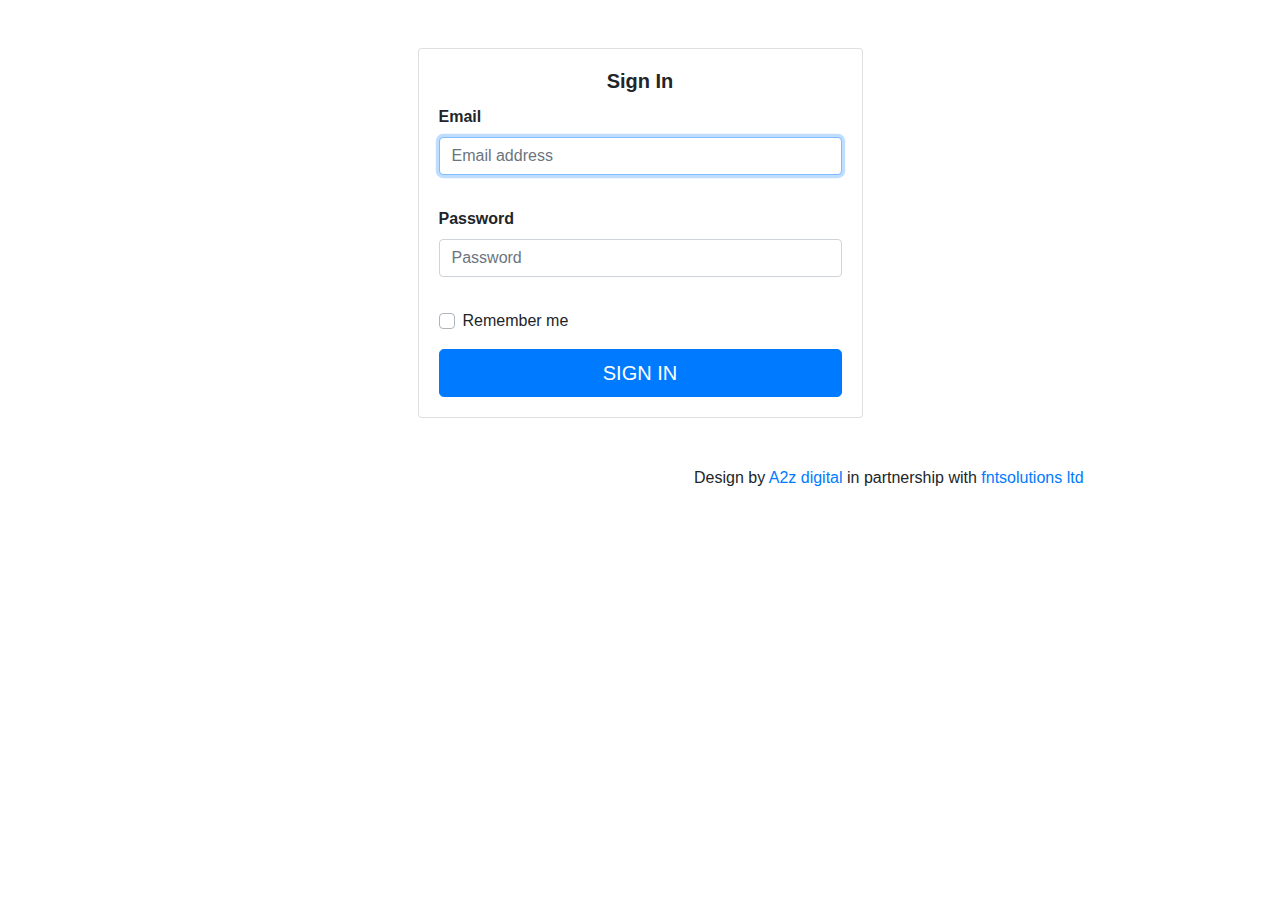
==== index.html @ 6da6d13c "Medlab project login staic page and start of admin page." ====
<!doctype html>
<html lang="en">
  <head>
    <!-- Required meta tags -->
    <meta charset="utf-8">
    <meta name="viewport" content="width=device-width, initial-scale=1, shrink-to-fit=no">

    <!-- Bootstrap CSS -->
    <link rel="stylesheet" href="https://stackpath.bootstrapcdn.com/bootstrap/4.3.1/css/bootstrap.min.css" integrity="sha384-ggOyR0iXCbMQv3Xipma34MD+dH/1fQ784/j6cY/iJTQUOhcWr7x9JvoRxT2MZw1T" crossorigin="anonymous">

    <title>Medical Lab</title>
  </head>
<body>
	<div class="container">
		<div class="row">
			<div class="col-sm-9 col-md-7 col-lg-5 mx-auto">
				<div class="card card-signin my-5">
					<div class="card-body">
						<h5 style= "font-weight: bolder;" class="card-title text-center">Sign In</h5>
						<form class="form-signin">
							<div class="form-label-group"> 
								<label style= "font-weight: bolder;"for="inputEmail">Email </label> 
								<input style="margin-bottom: 2rem; "type="email" id="inputEmail" class="form-control" placeholder="Email address" required autofocus> 
							</div>
							<div class="form-label-group"> 
								<label style= "font-weight: bolder;" for="inputPassword">Password</label> 
								<input style="margin-bottom: 2rem; " type="password" id="inputPassword" class="form-control" placeholder="Password" required> 
							</div>
							<div class="custom-control custom-checkbox mb-3"> 
								<input style="margin-bottom: 2rem; " type="checkbox" class="custom-control-input" id="customCheck1"> 
								<label class="custom-control-label" for="customCheck1">Remember me</label> 
							</div> 
							<button class="btn btn-lg btn-primary btn-block text-uppercase" type="submit">
								<a href= "admin.html" style="color:white;">Sign in</a>
							</button>
						</form>
						
					</div>
				</div>
			</div>
		</div>
		<div class='container'>
			<div style= "margin-left: 55%;"class='pull-right'>
			Design by
			<a href='http://a2zdigital.org'>
			A2z digital
			</a>
				in partnership with
			<a href="mailto:fabrice.ntwari@fntsolutions.co.uk">
				fntsolutions ltd
			</a>
		</div>
	</div>
</body>
</html>
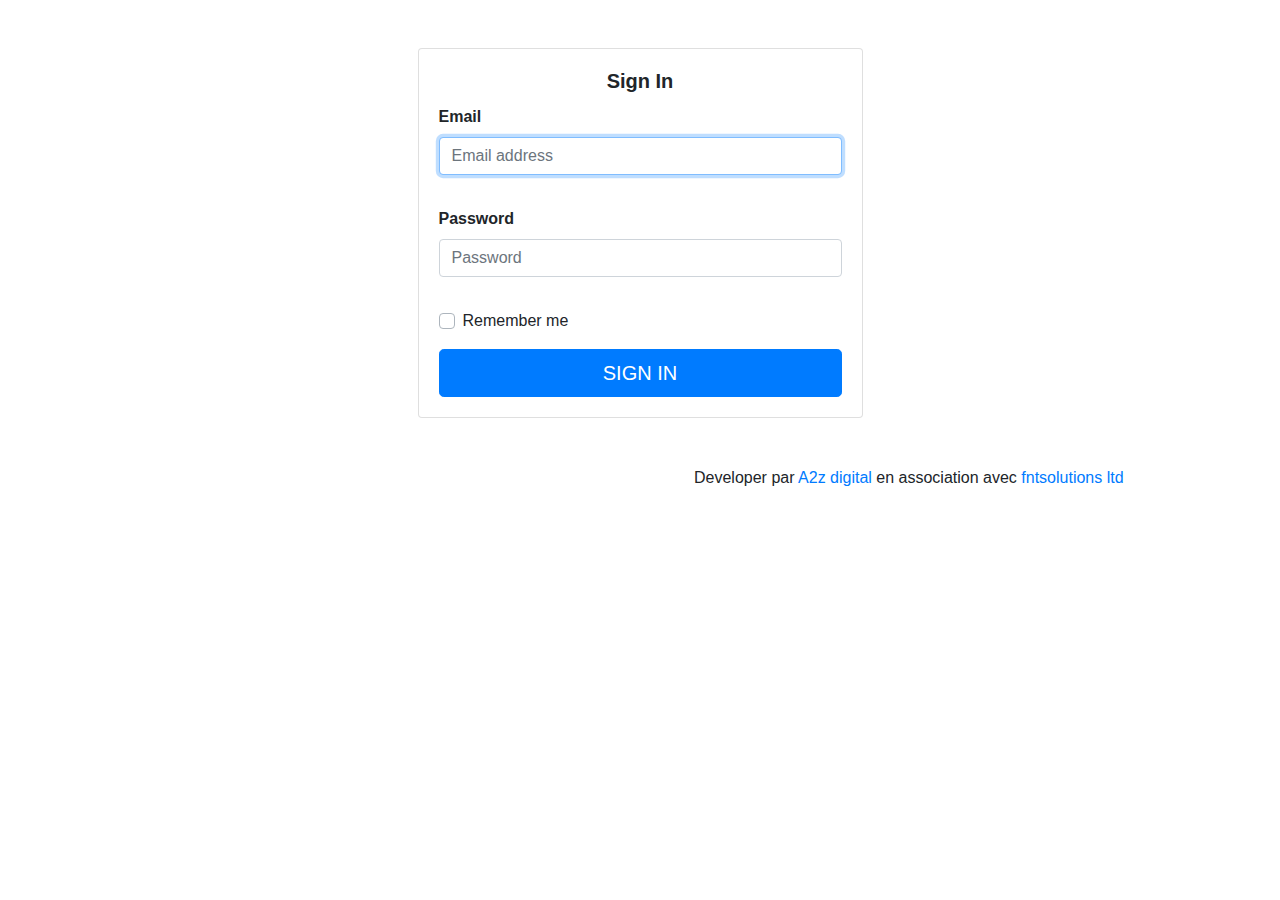
==== commit 10b28935: "medLab medical application updated." ====
--- a/index.html
+++ b/index.html
@@ -41,11 +41,11 @@
 		</div>
 		<div class='container'>
 			<div style= "margin-left: 55%;"class='pull-right'>
-			Design by
+			Developer par
 			<a href='http://a2zdigital.org'>
 			A2z digital
 			</a>
-				in partnership with
+				en association avec
 			<a href="mailto:fabrice.ntwari@fntsolutions.co.uk">
 				fntsolutions ltd
 			</a>
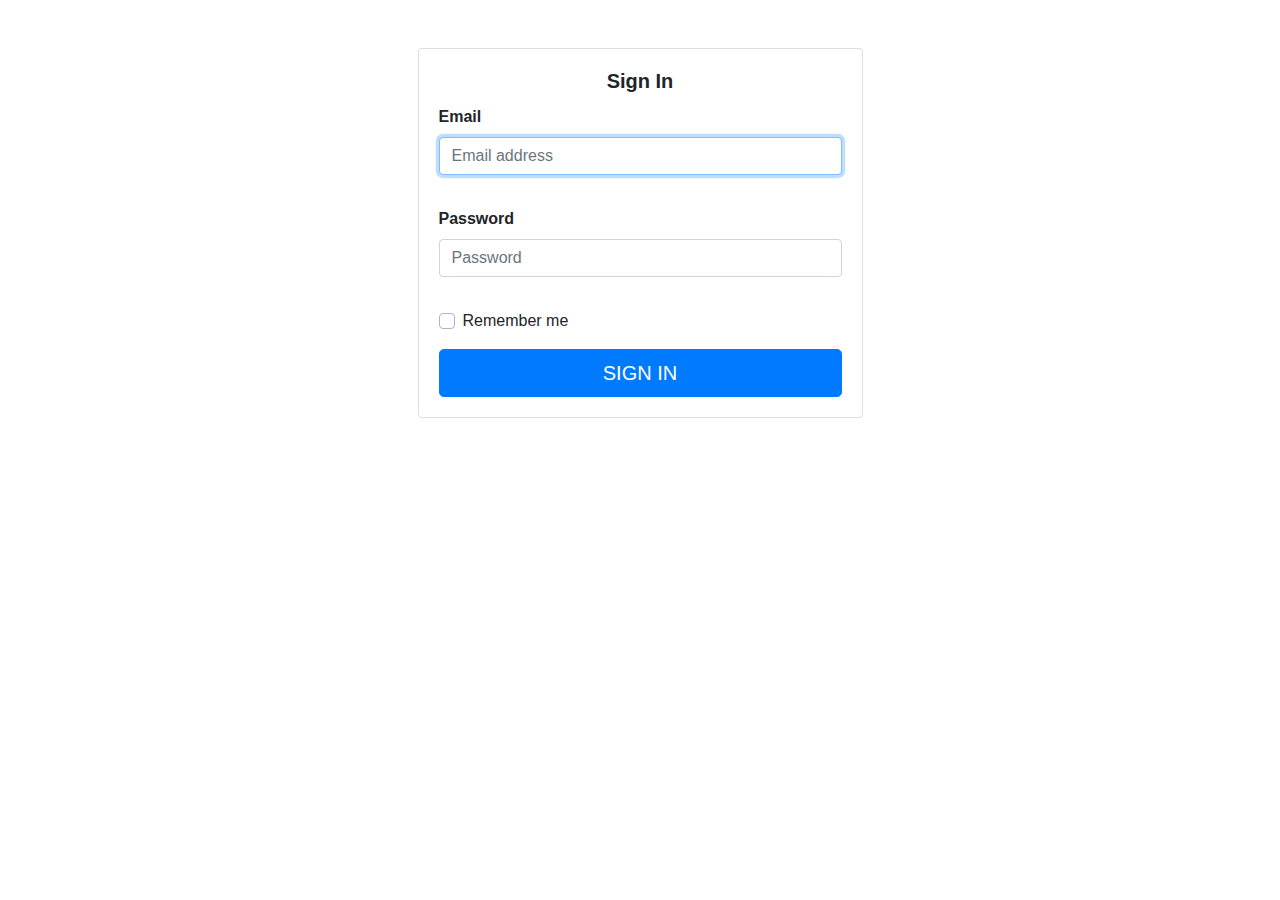
==== commit c1205cdd: "medLab removed design by" ====
--- a/index.html
+++ b/index.html
@@ -39,7 +39,7 @@
 				</div>
 			</div>
 		</div>
-		<div class='container'>
+	<!--	<div class='container'>
 			<div style= "margin-left: 55%;"class='pull-right'>
 			Developer par
 			<a href='http://a2zdigital.org'>
@@ -49,7 +49,7 @@
 			<a href="mailto:fabrice.ntwari@fntsolutions.co.uk">
 				fntsolutions ltd
 			</a>
-		</div>
+		</div>-->
 	</div>
 </body>
 </html>
